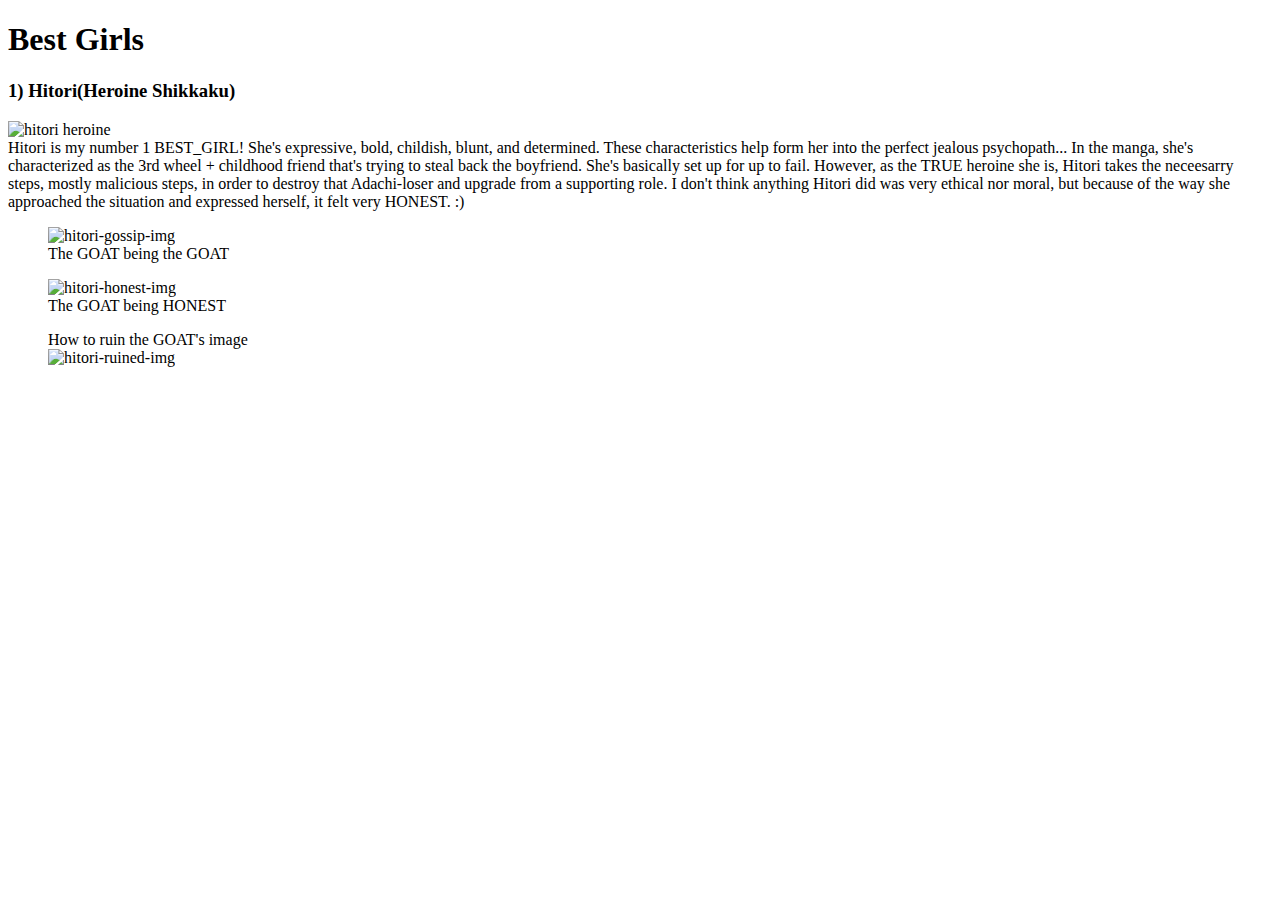
==== bestGirl.html @ 8917a695 "Create bestGirl.html" ====
<!DOCTYPE html>
<html>
<head>
    <title>Best Girlz</title>
</head>

<body>

<main>
    <h1>Best Girls</h1>

    <div id="hitori">
        <h3>1) Hitori(Heroine Shikkaku)</h3>
        <img src="" alt="hitori heroine" />
        <article>
            Hitori is my number 1 BEST_GIRL! She's expressive, bold, childish, blunt, and determined.
            These characteristics help form her into the perfect jealous psychopath... In the manga, she's characterized as the 3rd wheel + 
            childhood friend that's trying to steal back the boyfriend. She's basically set up for up to fail. However, as the TRUE heroine she is, 
            Hitori takes the neceesarry steps, mostly malicious steps, in order to destroy that Adachi-loser and upgrade from a supporting role. I 
            don't think anything Hitori did was very ethical nor moral, but because of the way she approached the situation and expressed herself, 
            it felt very HONEST. :)
        </article>

        <figure id="hitori-gossip">
            <img id="hitori-gossip-img" src="" alt="hitori-gossip-img" />
            <figcaption id="hitori-gossip-cap">
                The GOAT being the GOAT
            </figcaption>
        </figure>

        <figure id="hitori-honest">
            <img id="hitori-honest-img" src="" alt="hitori-honest-img" />
            <figcaption id="hitori-honest-cap">
                The GOAT being HONEST
            </figcaption>
        </figure>

        <figure id="hitori-ruined">
            <figcaption id="hitori-ruined-cap">
                How to ruin the GOAT's image
            </figcaption>
            <img id="hitori-ruined-img" src="" alt="hitori-ruined-img" />
        </figure>
    </div>
</main>
</body>

</html>
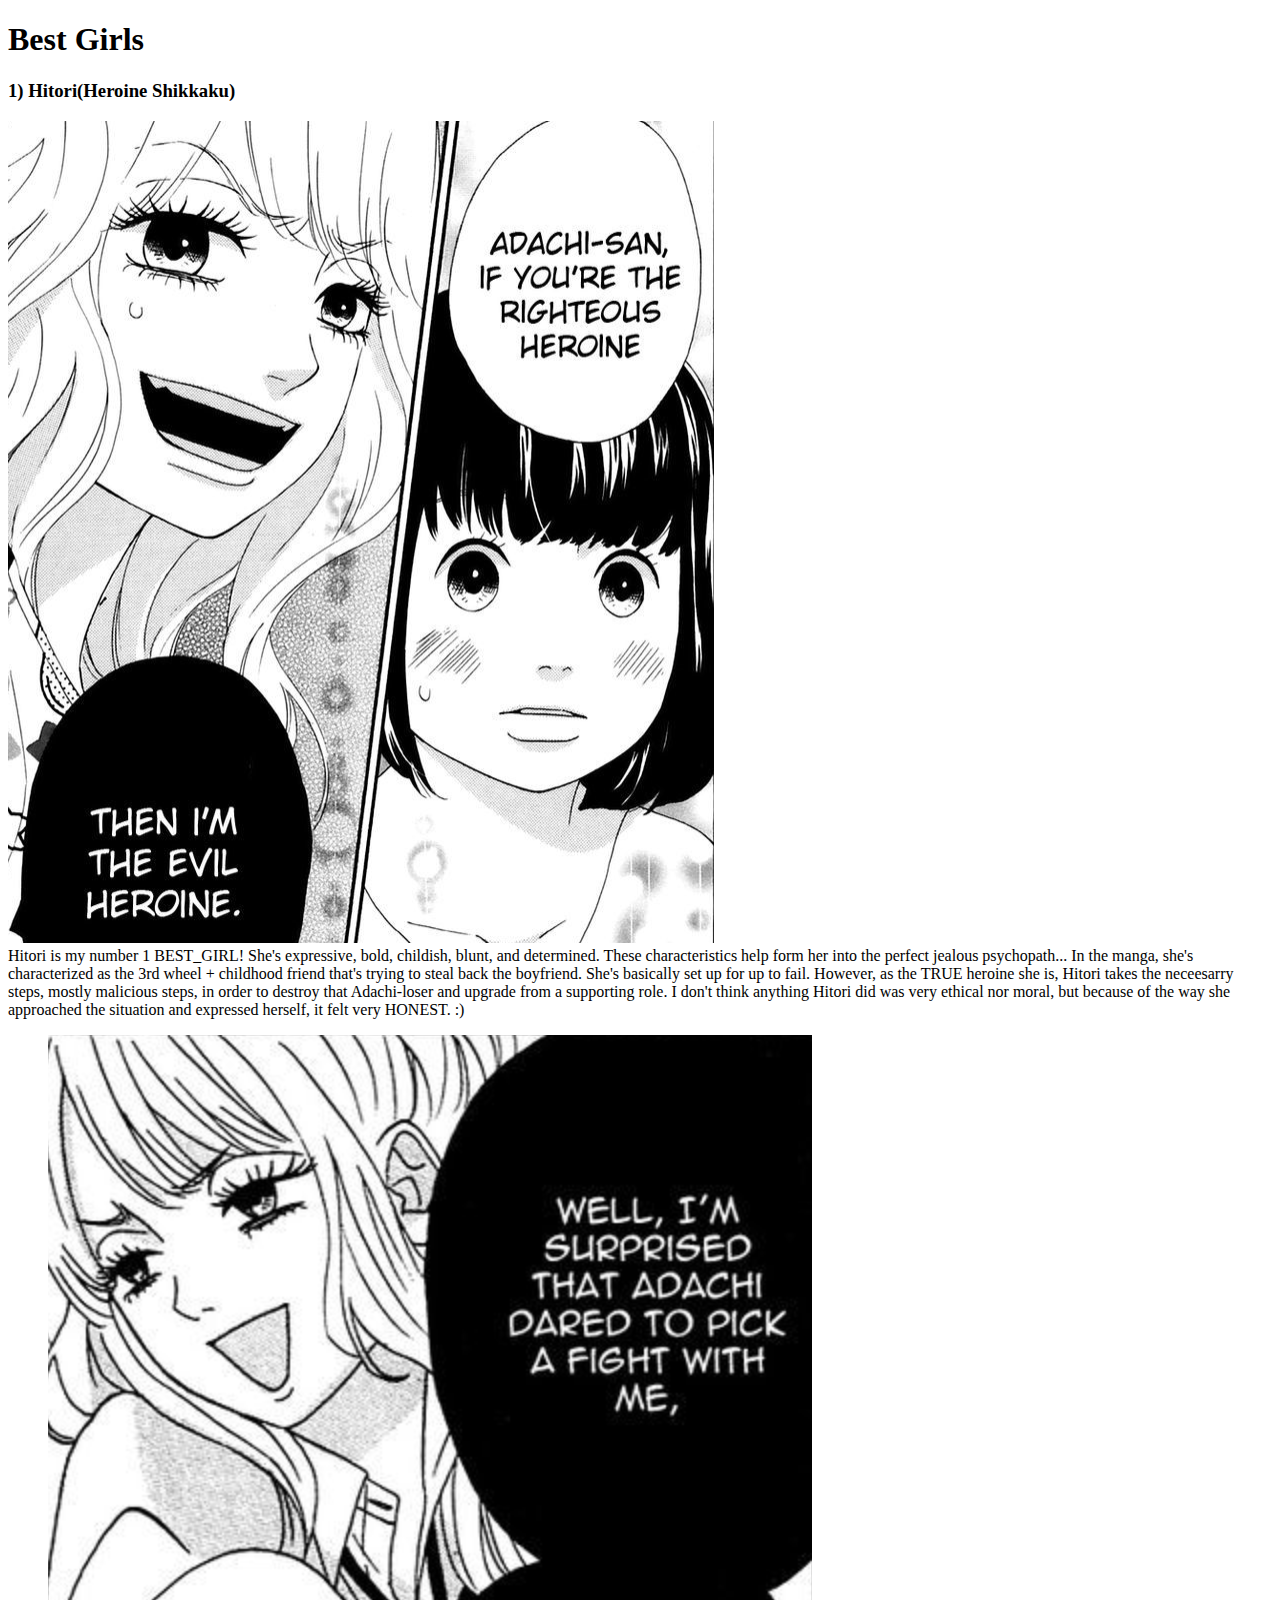
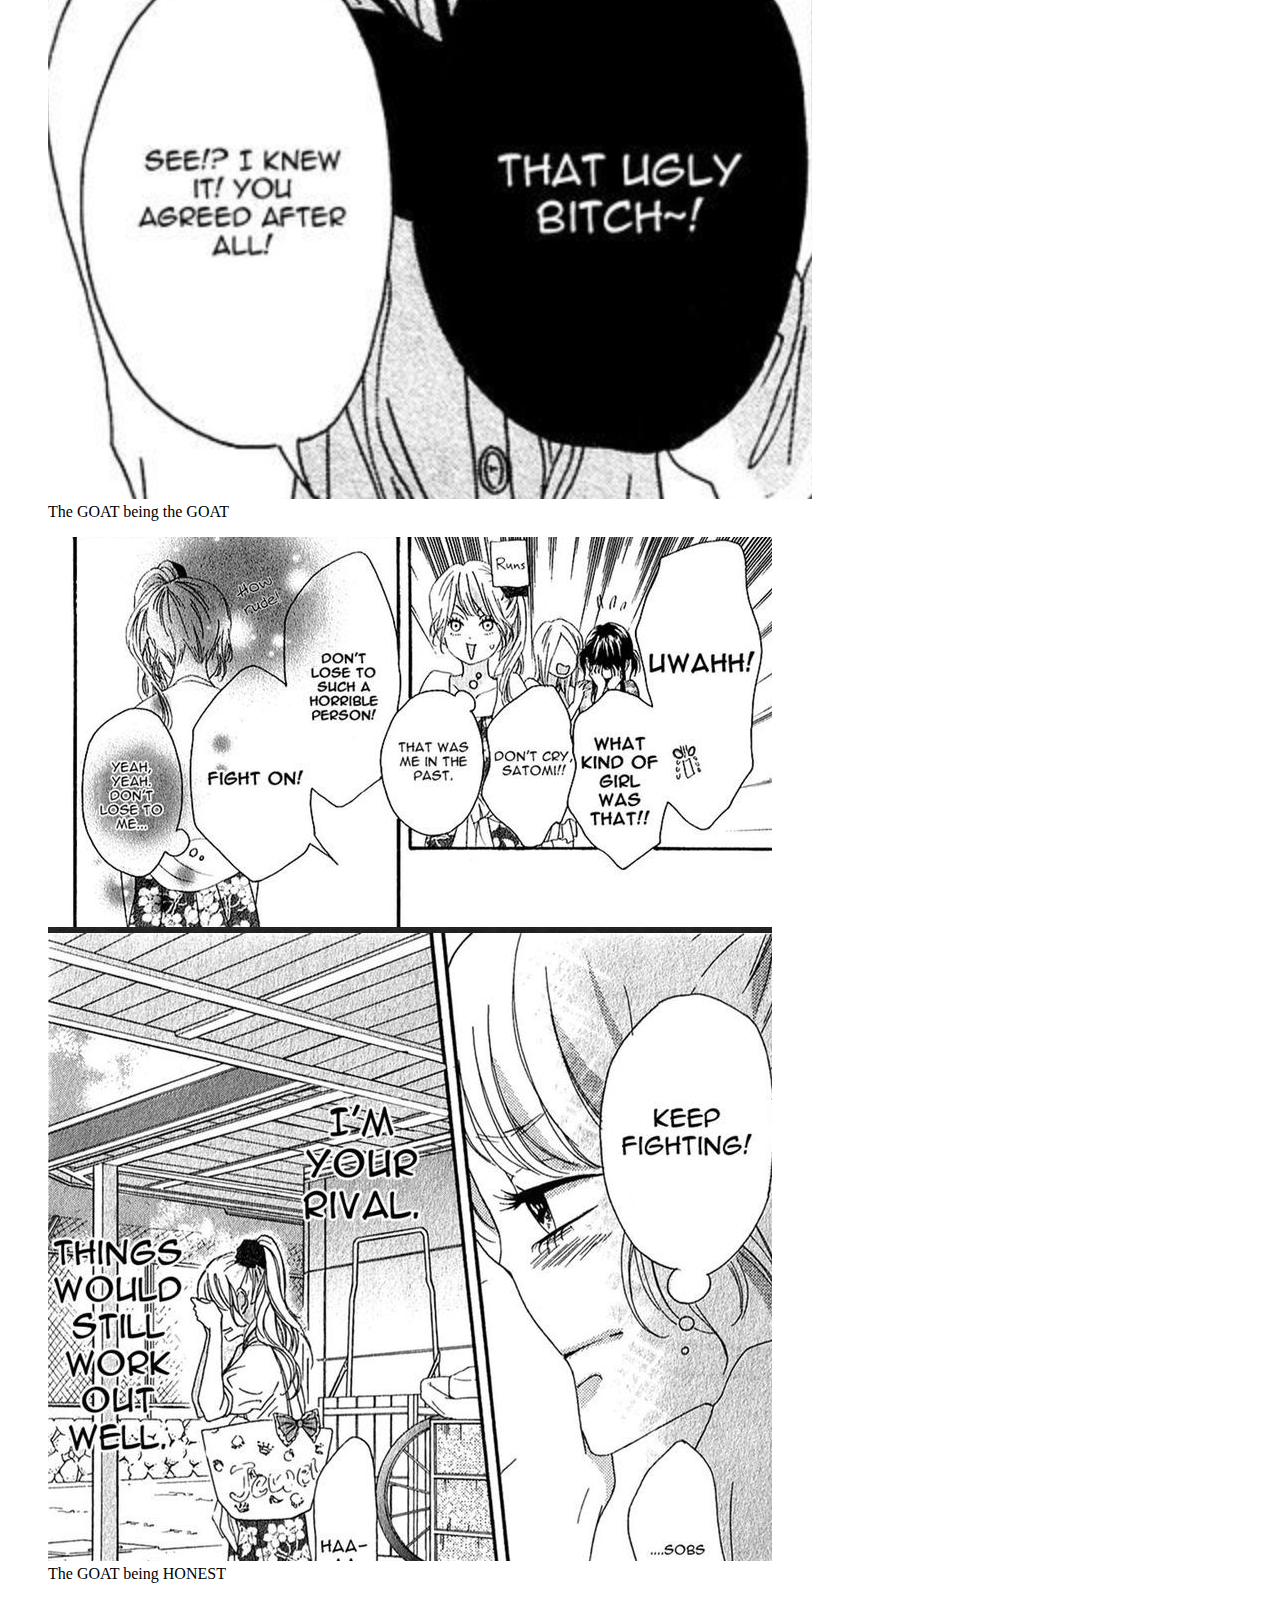
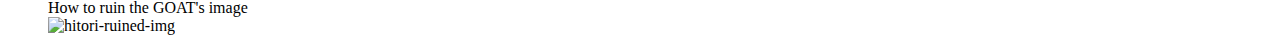
==== commit 30520b0e: "add hitori photos" ====
--- a/bestGirl.html
+++ b/bestGirl.html
@@ -11,7 +11,7 @@
 
     <div id="hitori">
         <h3>1) Hitori(Heroine Shikkaku)</h3>
-        <img src="" alt="hitori heroine" />
+        <img src="bestGirlImages/hitori.png" alt="hitori heroine" />
         <article>
             Hitori is my number 1 BEST_GIRL! She's expressive, bold, childish, blunt, and determined.
             These characteristics help form her into the perfect jealous psychopath... In the manga, she's characterized as the 3rd wheel + 
@@ -22,14 +22,14 @@
         </article>
 
         <figure id="hitori-gossip">
-            <img id="hitori-gossip-img" src="" alt="hitori-gossip-img" />
+            <img id="hitori-gossip-img" src="bestGirlImages/hitori-gossip.png" alt="hitori-gossip-img" />
             <figcaption id="hitori-gossip-cap">
                 The GOAT being the GOAT
             </figcaption>
         </figure>
 
         <figure id="hitori-honest">
-            <img id="hitori-honest-img" src="" alt="hitori-honest-img" />
+            <img id="hitori-honest-img" src="bestGirlImages/hitori-honest.png" alt="hitori-honest-img" />
             <figcaption id="hitori-honest-cap">
                 The GOAT being HONEST
             </figcaption>
@@ -39,7 +39,7 @@
             <figcaption id="hitori-ruined-cap">
                 How to ruin the GOAT's image
             </figcaption>
-            <img id="hitori-ruined-img" src="" alt="hitori-ruined-img" />
+            <img id="hitori-ruined-img" src="https://www.youtube.com/watch?v=JImBbaP8HHM" alt="hitori-ruined-img" />
         </figure>
     </div>
 </main>
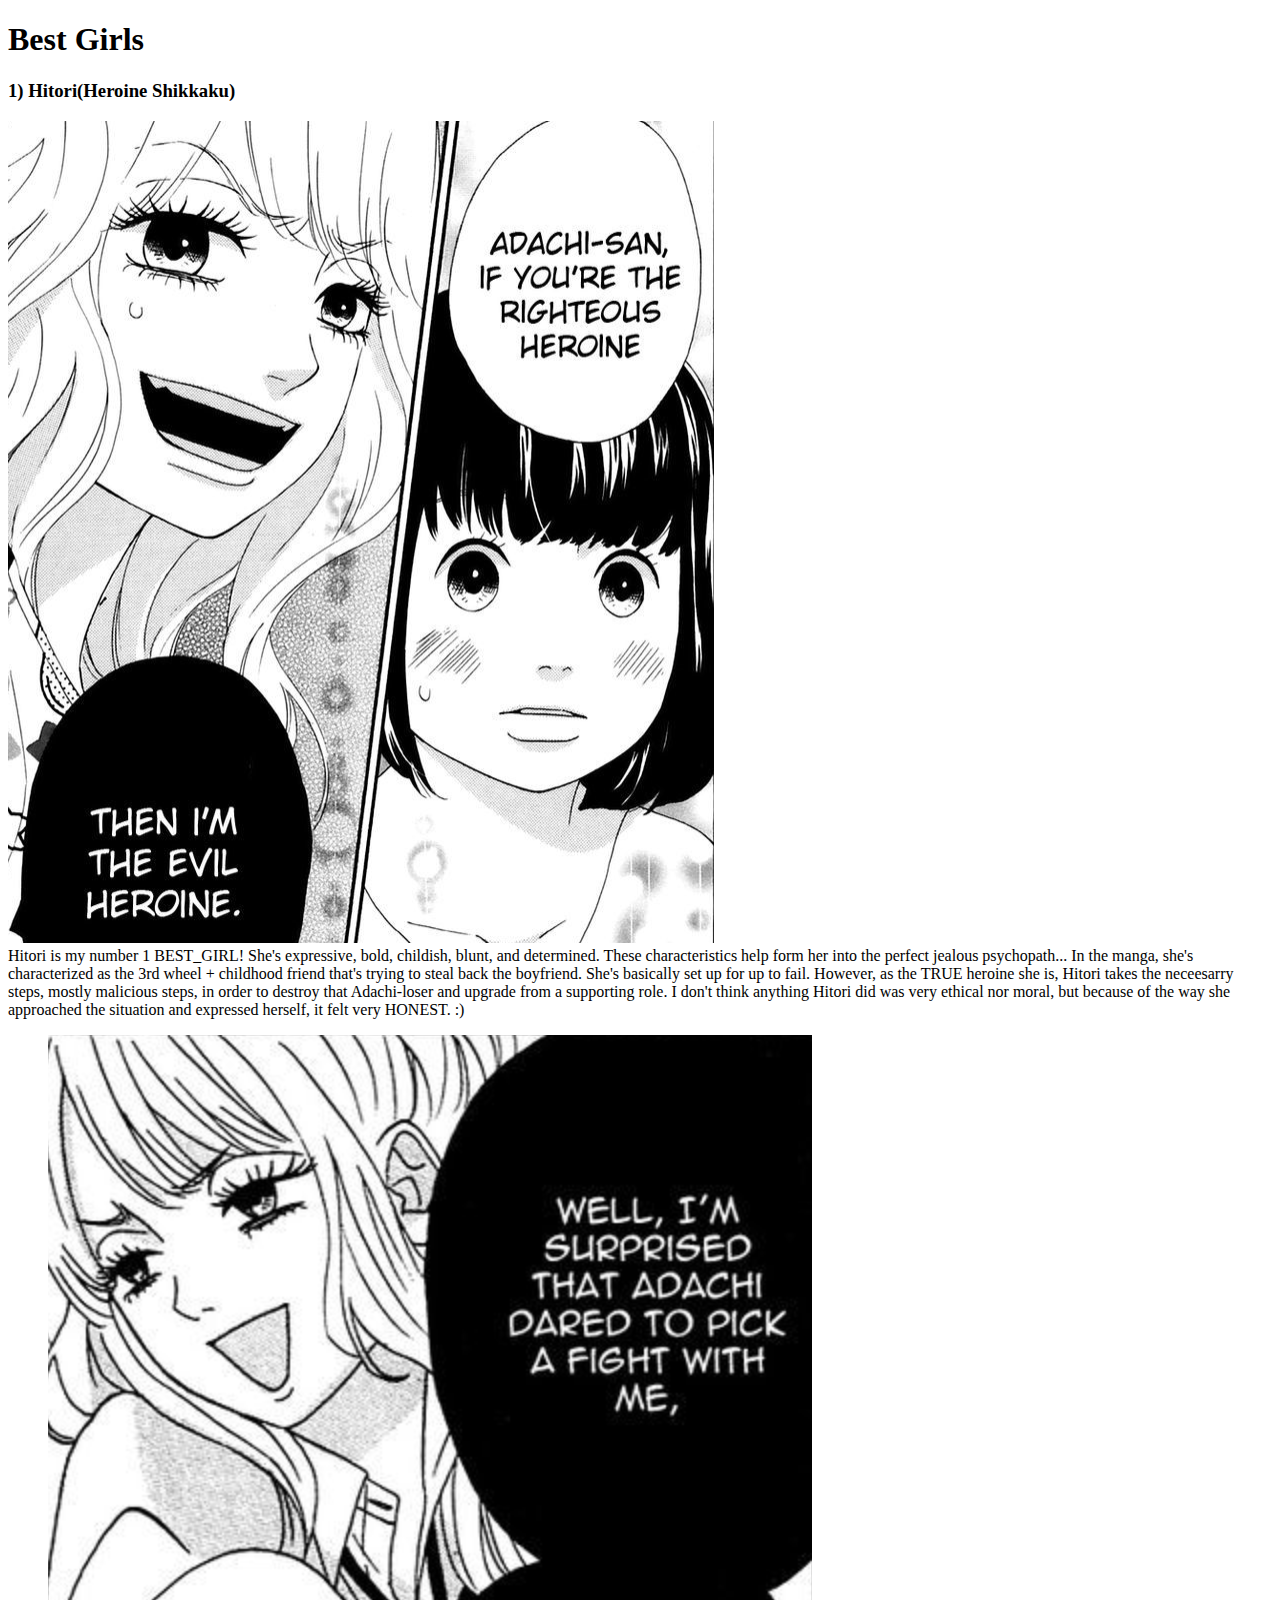
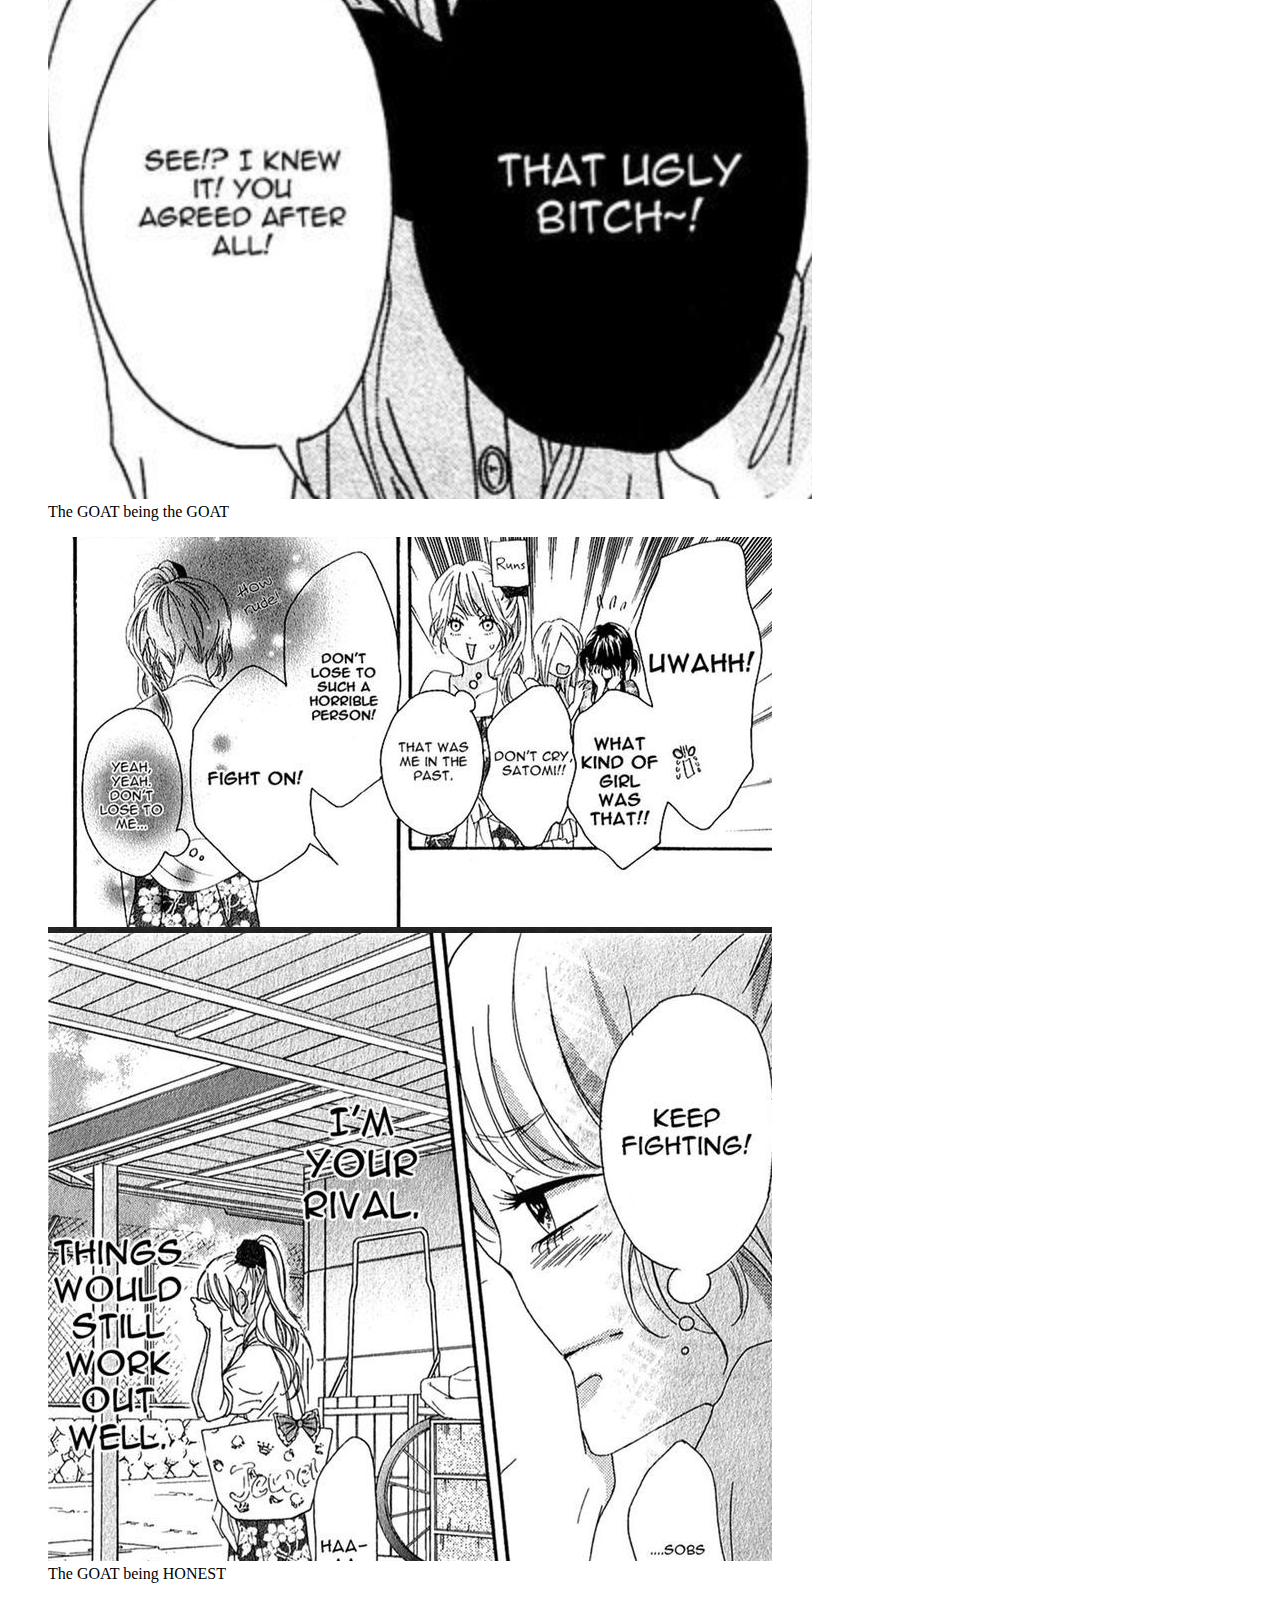
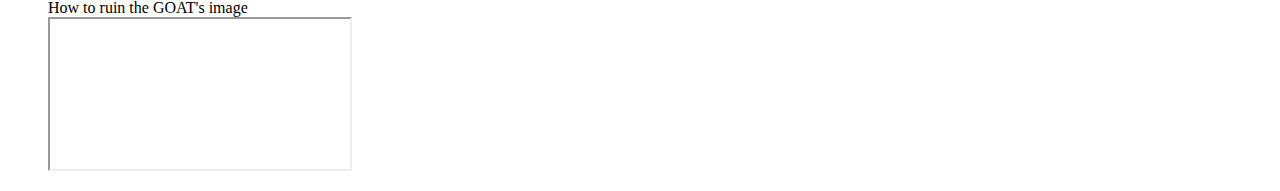
==== commit 58a1d191: "finish best girl descriptions" ====
--- a/bestGirl.html
+++ b/bestGirl.html
@@ -39,7 +39,9 @@
             <figcaption id="hitori-ruined-cap">
                 How to ruin the GOAT's image
             </figcaption>
-            <img id="hitori-ruined-img" src="https://www.youtube.com/watch?v=JImBbaP8HHM" alt="hitori-ruined-img" />
+            <iframe
+                id="hitori-ruined-img" src="https://www.youtube.com/watch?v=JImBbaP8HHM" alt="hitori-ruined-img">
+            </iframe>
         </figure>
     </div>
 </main>
